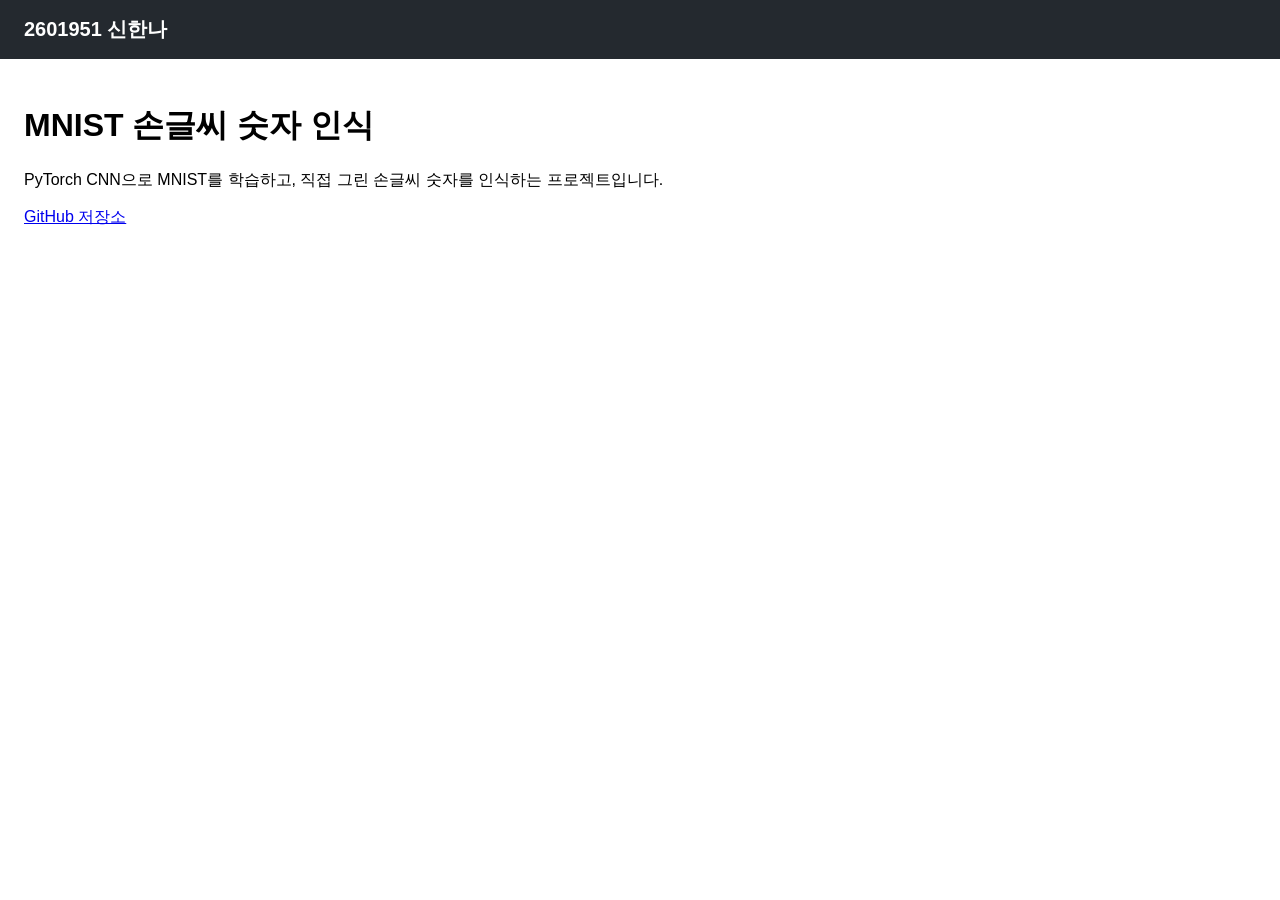
==== index.html @ c71ee983 "학번과 이름 헤더가 있는 GitHub Pages 첫 화면 추가 Co-Authored-By: Claude Sonnet 5 <noreply@anthropic.com>" ====
<!DOCTYPE html>
<html lang="ko">
<head>
  <meta charset="UTF-8">
  <meta name="viewport" content="width=device-width, initial-scale=1">
  <title>MNIST 손글씨 숫자 인식</title>
  <style>
    body { font-family: "맑은 고딕", sans-serif; margin: 0; }
    header { padding: 16px 24px; background: #24292f; color: #fff; font-size: 1.25rem; font-weight: bold; }
    main { padding: 24px; max-width: 720px; }
  </style>
</head>
<body>
  <header>2601951 신한나</header>
  <main>
    <h1>MNIST 손글씨 숫자 인식</h1>
    <p>PyTorch CNN으로 MNIST를 학습하고, 직접 그린 손글씨 숫자를 인식하는 프로젝트입니다.</p>
    <p><a href="https://github.com/hannah0326/Study01_MNIST">GitHub 저장소</a></p>
  </main>
</body>
</html>
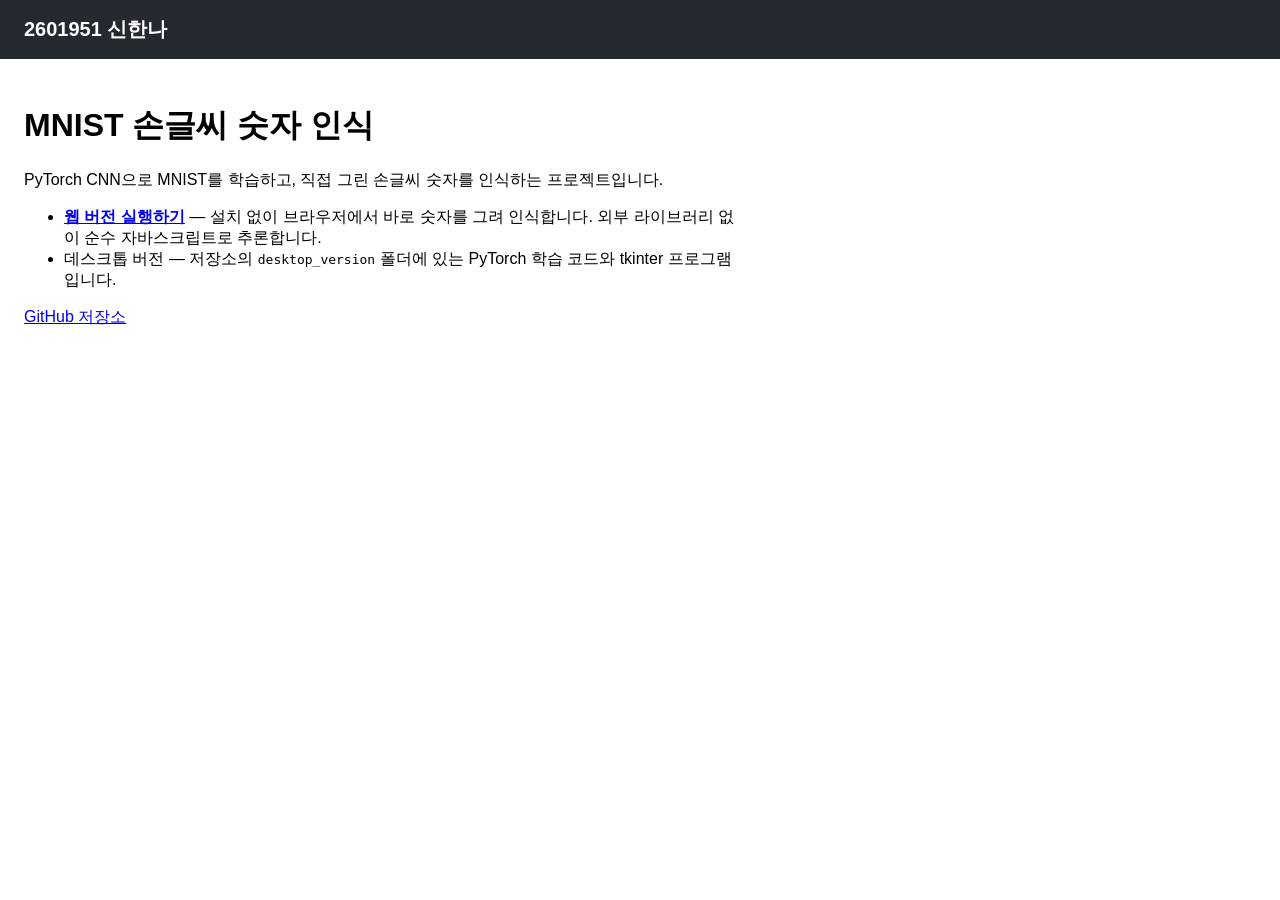
==== commit 2b1f1359: "소개 페이지에 웹 버전 링크 추가 및 web_version CLAUDE.md 작성 Co-Authored-By: Claude Haiku 4.5 <noreply@anthropic.co" ====
--- a/index.html
+++ b/index.html
@@ -15,6 +15,10 @@
   <main>
     <h1>MNIST 손글씨 숫자 인식</h1>
     <p>PyTorch CNN으로 MNIST를 학습하고, 직접 그린 손글씨 숫자를 인식하는 프로젝트입니다.</p>
+    <ul>
+      <li><a href="web_version/"><strong>웹 버전 실행하기</strong></a> — 설치 없이 브라우저에서 바로 숫자를 그려 인식합니다. 외부 라이브러리 없이 순수 자바스크립트로 추론합니다.</li>
+      <li>데스크톱 버전 — 저장소의 <code>desktop_version</code> 폴더에 있는 PyTorch 학습 코드와 tkinter 프로그램입니다.</li>
+    </ul>
     <p><a href="https://github.com/hannah0326/Study01_MNIST">GitHub 저장소</a></p>
   </main>
 </body>
